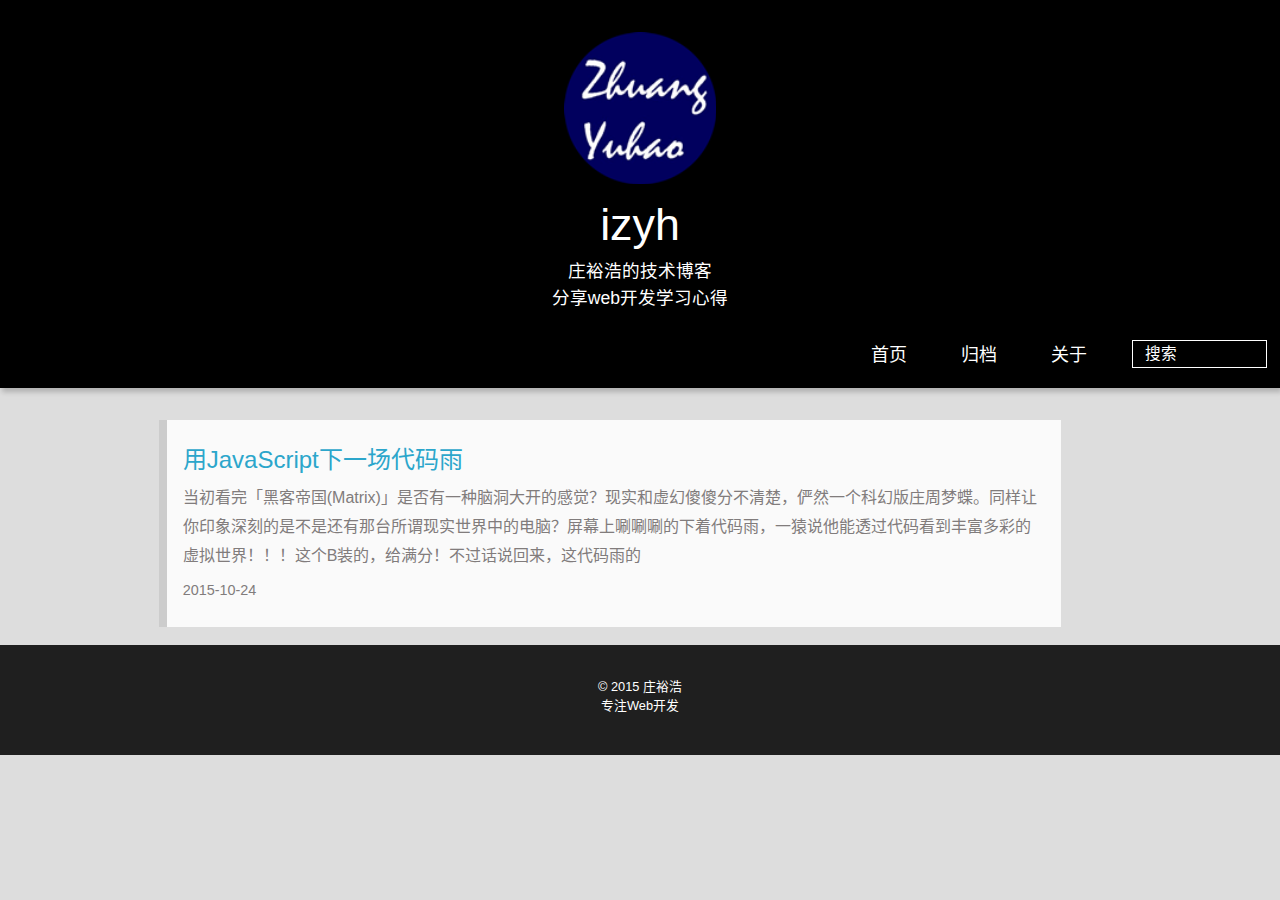
==== index.html @ d39d3297 "Site updated: 2015-11-01 01:54:46" ====
<!DOCTYPE HTML>
<html lang="zh-CN">
<head>
  <meta charset="UTF-8">
  
    <title>izyh</title>
    <meta name="viewport" content="width=device-width, initial-scale=1,user-scalable=no">
    
    <meta name="author" content="izyh">
    

    
    <meta name="description" content="庄裕浩的技术博客:分享web开发学习心得">
<meta property="og:type" content="website">
<meta property="og:title" content="izyh">
<meta property="og:url" content="http://izyh.xyz/index.html">
<meta property="og:site_name" content="izyh">
<meta property="og:description" content="庄裕浩的技术博客:分享web开发学习心得">
<meta name="twitter:card" content="summary">
<meta name="twitter:title" content="izyh">
<meta name="twitter:description" content="庄裕浩的技术博客:分享web开发学习心得">

    
    
    <link rel="icon" href="/img/favicon.ico">
    
    
    <link rel="apple-touch-icon" href="/img/jacman.jpg">
    <link rel="apple-touch-icon-precomposed" href="/img/jacman.jpg">
    
    <link rel="stylesheet" href="/css/style.css" type="text/css">
</head>

  <body>
    <header>
      
<div id="header">
		
			<div id="imglogo">
				<a href="/"><img src="/img/logo.png" alt="izyh" title="izyh"/></a>
			</div>
			
			<div id="textlogo">
				<h1 class="site-name"><a href="/" title="izyh">izyh</a></h1>
				<h2 class="blog-motto">庄裕浩的技术博客</h2>
				<h2 class="blog-motto">分享web开发学习心得</h2>
			</div>
			<div class="navbar"><a class="navbutton navmobile" href="#" title="菜单">
			</a></div>
			<nav class="animated">
				<ul>
					<ul>
					 
						<li><a href="/">首页</a></li>
					
						<li><a href="/archives">归档</a></li>
					
						<li><a href="/about">关于</a></li>
					
					<li>
 					
						<form class="search" action="/search/index.html" method="get" accept-charset="utf-8">
							<label>Search</label>
						<input type="text" id="bdcsMain" autocomplete="off" name="q" maxlength="20" placeholder="搜索" />
						</form>
					
					</li>
				</ul>
			</nav>			
</div>
<script type="text/javascript">
    height=window.innerHeight;
    width=window.innerWidth;
	var context=document.getCSSCanvasContext("2d", "matrix", width, height);
  	var drop=[];
  	var font_size=20;
  	var columns=width/font_size;
  	for(var i=0;i<columns;i++)
  		drop[i]=1;
  	
  	function drawMatrix(){
  
  	    context.fillStyle="rgba(0, 0, 0, 0.1)"; 
  	    context.fillRect(0,0,width,height);
  
  	    context.fillStyle="green";
  	    context.font=font_size+"px";
  	    for(var i=0;i<columns;i++){
  		  context.fillText(Math.floor(Math.random()*2),i*font_size,drop[i]*font_size);/*get 0 and 1*/
  
  		  if(drop[i]*font_size>(height*2/3)&&Math.random()>0.85)/*reset*/
  			drop[i]=0;
  		    drop[i]++;
  	      }
    }
  	setInterval(drawMatrix,40);
</script>
    </header>
    <div id="container">
      <!--div id="main"--><!--为了使去掉侧边栏后#main居中-->
<div id="main" class="moveMain">

  
<section class="post" itemscope itemprop="blogitem">
  
    <a href="/2015/10/24/用JavaScript下一场代码雨/" title="用JavaScript下一场代码雨" itemprop="url">
  
    <h1 itemprop="name">用JavaScript下一场代码雨</h1>
    
     
           <p itemprop="description" >当初看完「黑客帝国(Matrix)」是否有一种脑洞大开的感觉？现实和虚幻傻傻分不清楚，俨然一个科幻版庄周梦蝶。同样让你印象深刻的是不是还有那台所谓现实世界中的电脑？屏幕上唰唰唰的下着代码雨，一猿说他能透过代码看到丰富多彩的虚拟世界！！！这个B装的，给满分！不过话说回来，这代码雨的</p>
        
    
    <time datetime="2015-10-24T09:05:11.000Z" itemprop="datePublished">2015-10-24</time>
  </a>
</section>







</div>
      <!--%- partial('_partial/sidebar',{item: page,table: false}) %-->
    </div>
    <footer><div id="footer" >
	
	
	<div class="social-font" class="clearfix">
		
		
		
		
		
		
		
		
		
		
	</div>
			
		

		<!--p class="copyright">
		Powered by <a href="http://hexo.io" target="_blank" title="hexo">hexo</a> and Theme by <a href="https://github.com/wuchong/jacman" target="_blank" title="Jacman">Jacman</a> © 2015 
		
		<a href="/about" target="_blank" title="izyh">izyh</a>
		
		
		</p-->
		
		<p class="copyright">
		© 2015 
		
		<a href="/about" target="_blank" title="izyh">庄裕浩</a>
		
		<br>
		专注Web开发
		
		</p>
</div>
</footer>
    <script src="/js/jquery-2.0.3.min.js"></script>
<script src="/js/jquery.imagesloaded.min.js"></script>
<script src="/js/gallery.js"></script>
<script src="/js/jquery.qrcode-0.12.0.min.js"></script>

<script type="text/javascript">
$(document).ready(function(){ 
  $('.navbar').click(function(){
    $('header nav').toggleClass('shownav');
  });
  var myWidth = 0;
  function getSize(){
    if( typeof( window.innerWidth ) == 'number' ) {
      myWidth = window.innerWidth;
    } else if( document.documentElement && document.documentElement.clientWidth) {
      myWidth = document.documentElement.clientWidth;
    };
  };
  var m = $('#main'),
      a = $('#asidepart'),
      c = $('.closeaside'),
      o = $('.openaside');
  c.click(function(){
    a.addClass('fadeOut').css('display', 'none');
    o.css('display', 'block').addClass('fadeIn');
    m.addClass('moveMain');
  });
  o.click(function(){
    o.css('display', 'none').removeClass('beforeFadeIn');
    a.css('display', 'block').removeClass('fadeOut').addClass('fadeIn');      
    m.removeClass('moveMain');
  });
  $(window).scroll(function(){
    o.css("top",Math.max(80,260-$(this).scrollTop()));
  });
  
  $(window).resize(function(){
    getSize(); 
    if (myWidth >= 1024) {
      $('header nav').removeClass('shownav');
    }else{
      m.removeClass('moveMain');
      a.css('display', 'block').removeClass('fadeOut');
      o.css('display', 'none');
        
    }
  });
});
</script>




<script type="text/javascript">
  var duoshuoQuery = {short_name:"coocool"};
  (function() {
    var ds = document.createElement('script');
    ds.type = 'text/javascript';ds.async = true;
    ds.src = '//static.duoshuo.com/embed.js';
    ds.charset = 'UTF-8';
    (document.getElementsByTagName('head')[0] 
    || document.getElementsByTagName('body')[0]).appendChild(ds);
  })();
</script> 







<link rel="stylesheet" href="/fancybox/jquery.fancybox.css" media="screen" type="text/css">
<script src="/fancybox/jquery.fancybox.pack.js"></script>
<script type="text/javascript">
$(document).ready(function(){ 
  $('.article-content').each(function(i){
    $(this).find('img').each(function(){
      if ($(this).parent().hasClass('fancybox')) return;
      var alt = this.alt;
      if (alt) $(this).after('<span class="caption">' + alt + '</span>');
      $(this).wrap('<a href="' + this.src + '" title="' + alt + '" class="fancybox"></a>');
    });
    $(this).find('.fancybox').each(function(){
      $(this).attr('rel', 'article' + i);
    });
  });
  if($.fancybox){
    $('.fancybox').fancybox();
  }
}); 
</script>



<!-- Analytics Begin -->





<!-- Analytics End -->

<!-- Totop Begin -->

	<div id="totop">
	<a title="返回顶部"><img src="/img/scrollup.png"/></a>
	</div>
	<script src="/js/totop.js"></script>

<!-- Totop End -->

<!-- MathJax Begin -->
<!-- mathjax config similar to math.stackexchange -->


<!-- MathJax End -->

<!-- Tiny_search Begin -->

<!-- Tiny_search End -->

<!-- Baidu_search Begin -->

<script type="text/javascript">
(function(){
    document.write(unescape('%3Cdiv id="bdcs"%3E%3C/div%3E'));
    var bdcs = document.createElement('script');
	bdcs.type = 'text/javascript';
	bdcs.async = true;
	bdcs.src = 'http://znsv.baidu.com/customer_search/api/js?sid=13131138461650399244' + '&plate_url=' + encodeURIComponent(window.location.href) + '&t=' + Math.ceil(new Date()/3600000);
	var s = document.getElementsByTagName('script')[0];
	s.parentNode.insertBefore(bdcs, s);})();
</script>

<!-- Baidu_search End -->

  </body>
 </html>
---- css/style.css ----
html,body,div,span,applet,object,iframe,h1,h2,h3,h4,h5,h6,p,blockquote,pre,a,abbr,acronym,address,big,cite,code,del,dfn,em,img,ins,kbd,q,s,samp,small,strike,strong,sub,sup,tt,var,dl,dt,dd,ol,ul,li,fieldset,form,label,legend,table,caption,tbody,tfoot,thead,tr,th,td{margin:0;padding:0;border:0;outline:0;font-weight:inherit;font-style:inherit;font-family:inherit;font-size:100%;vertical-align:baseline}body{line-height:1;color:#000;background:#fff}ol,ul{list-style:none}table{border-collapse:separate;border-spacing:0;vertical-align:middle}caption,th,td{text-align:left;font-weight:normal;vertical-align:middle}a img{border:none}/* custom Font*/
@font-face{font-family:"covered_by_your_graceregular";font-weight:normal;font-style:normal;src:url("../font/coveredbyyourgrace-webfont.eot");src:url("../font/coveredbyyourgrace-webfont.eot?#iefix") format('embedded-opentype'),url("../font/coveredbyyourgrace-webfont.svg#covered_by_your_graceregular") format('svg'),url("../font/coveredbyyourgrace-webfont.woff") format('woff'),url("../font/coveredbyyourgrace-webfont.ttf") format('truetype')}/* icon Font */
@font-face{font-family:"FontAwesome";font-style:normal;font-weight:normal;src:url("../font/fontawesome-webfont.eot?v=#4.0.3");src:url("../font/fontawesome-webfont.eot?#iefix&v=#4.0.3") format("embedded-opentype"),url("../font/fontawesome-webfont.woff?v=#4.0.3") format("woff"),url("../font/fontawesome-webfont.ttf?v=#4.0.3") format("truetype"),url("../font/fontawesome-webfont.svg#fontawesomeregular?v=#4.0.3") format("svg")}@font-face{font-family:"fontdiao";font-weight:normal;font-style:normal;src:url("../font/fontdiao.eot");src:url("../font/fontdiao.eot?#iefix") format('embedded-opentype'),url("../font/fontdiao.svg#fontdiao") format('svg'),url("../font/fontdiao.woff") format('woff'),url("../font/fontdiao.ttf") format('truetype')}/* Public style */
*{-webkit-margin-before:0;-webkit-margin-after:0}body{background:#ddd;font-family:"Helvetica Neue","Helvetica","Microsoft YaHei","WenQuanYi Micro Hei",Arial,sans-serif;font-size:100%;color:#817c7c;line-height:1.5}iframe{margin-top:10px}small{font-size:80%}sub,sup{font-size:75%;line-height:0;position:relative;vertical-align:baseline}sup{top:-.5em;padding-left:.3em}sub{bottom:-.25em}a{text-decoration:none;color:#817c7c;}a:hover,a:focus{outline:0;text-decoration:none;-webkit-transition:color 0.25s, background 0.5s;-moz-transition:color 0.25s, background 0.5s;-o-transition:color 0.25s, background 0.5s;-ms-transition:color 0.25s, background 0.5s;transition:color 0.25s, background 0.5s}a:hover:before{-webkit-transition:color 0.25s, background 0.5s;-moz-transition:color 0.25s, background 0.5s;-o-transition:color 0.25s, background 0.5s;-ms-transition:color 0.25s, background 0.5s;transition:color 0.25s, background 0.5s}input:focus{outline:none}input,button{margin:0;padding:0;}input::-moz-focus-inner,button::-moz-focus-inner{border:0;padding:0}h1{font-size:1.5em}.fa{display:inline-block;font-family:FontAwesome;font-style:normal;font-weight:normal;line-height:1;-webkit-font-smoothing:antialiased;-moz-osx-font-smoothing:grayscale}.clearfix{zoom:1}.clearfix:before,.clearfix:after{content:"";display:table}.clearfix:after{clear:both}::-webkit-input-placeholder{color:#fff;padding:2px 0 0 4px}::-moz-placeholder{color:#fff;padding:2px 0 0 4px}:-ms-input-placeholder{color:#fff;padding:2px 0 0 4px}::-webkit-input-placeholder::before{font-family:"FontAwesome";-webkit-font-smoothing:antialiased;-moz-osx-font-smoothing:grayscale;content:"\f002";padding-right:4px}::-moz-placeholder:before{font-family:"FontAwesome";-webkit-font-smoothing:antialiased;-moz-osx-font-smoothing:grayscale;content:"\f002";padding-right:4px}:-ms-input-placeholder::before{font-family:"FontAwesome";-webkit-font-smoothing:antialiased;-moz-osx-font-smoothing:grayscale;content:"\f002";padding-right:4px}input[type="search"]::-webkit-search-cancel-button,input[type="search"]::-webkit-search-decoration{-webkit-appearance:none}::-webkit-search-cancel-button:after{font-family:"FontAwesome";-webkit-font-smoothing:antialiased;-moz-osx-font-smoothing:grayscale;content:'\f00d';color:#fff;padding-right:4px}/* css3 animate */
.animated{-webkit-animation-fill-mode:both;-moz-animation-fill-mode:both;-o-animation-fill-mode:both;-ms-animation-fill-mode:both;animation-fill-mode:both;-webkit-animation-duration:1s;-moz-animation-duration:1s;-o-animation-duration:1s;-ms-animation-duration:1s;animation-duration:1s}@-webkit-keyframes fadeIn{0%{opacity:0;-ms-filter:"progid:DXImageTransform.Microsoft.Alpha(Opacity=0)";filter:alpha(opacity=0)}100%{opacity:1;-ms-filter:none;filter:none}}.fadeIn{-webkit-animation-name:fadeIn;-moz-animation-name:fadeIn;-o-animation-name:fadeIn;-ms-animation-name:fadeIn;animation-name:fadeIn}.fadeOut{-webkit-animation-name:fadeOut;-moz-animation-name:fadeOut;-o-animation-name:fadeOut;-ms-animation-name:fadeOut;animation-name:fadeOut}@-moz-keyframes fadeInDown{0%{opacity:0;-ms-filter:"progid:DXImageTransform.Microsoft.Alpha(Opacity=0)";filter:alpha(opacity=0);-webkit-transform:translateY(-20px);-moz-transform:translateY(-20px);-o-transform:translateY(-20px);-ms-transform:translateY(-20px);transform:translateY(-20px)}100%{opacity:1;-ms-filter:none;filter:none;-webkit-transform:translateY(0);-moz-transform:translateY(0);-o-transform:translateY(0);-ms-transform:translateY(0);transform:translateY(0)}}@-webkit-keyframes fadeInDown{0%{opacity:0;-ms-filter:"progid:DXImageTransform.Microsoft.Alpha(Opacity=0)";filter:alpha(opacity=0);-webkit-transform:translateY(-20px);-moz-transform:translateY(-20px);-o-transform:translateY(-20px);-ms-transform:translateY(-20px);transform:translateY(-20px)}100%{opacity:1;-ms-filter:none;filter:none;-webkit-transform:translateY(0);-moz-transform:translateY(0);-o-transform:translateY(0);-ms-transform:translateY(0);transform:translateY(0)}}@-o-keyframes fadeInDown{0%{opacity:0;-ms-filter:"progid:DXImageTransform.Microsoft.Alpha(Opacity=0)";filter:alpha(opacity=0);-webkit-transform:translateY(-20px);-moz-transform:translateY(-20px);-o-transform:translateY(-20px);-ms-transform:translateY(-20px);transform:translateY(-20px)}100%{opacity:1;-ms-filter:none;filter:none;-webkit-transform:translateY(0);-moz-transform:translateY(0);-o-transform:translateY(0);-ms-transform:translateY(0);transform:translateY(0)}}@keyframes fadeInDown{0%{opacity:0;-ms-filter:"progid:DXImageTransform.Microsoft.Alpha(Opacity=0)";filter:alpha(opacity=0);-webkit-transform:translateY(-20px);-moz-transform:translateY(-20px);-o-transform:translateY(-20px);-ms-transform:translateY(-20px);transform:translateY(-20px)}100%{opacity:1;-ms-filter:none;filter:none;-webkit-transform:translateY(0);-moz-transform:translateY(0);-o-transform:translateY(0);-ms-transform:translateY(0);transform:translateY(0)}}body >header{width:100%;-webkit-box-shadow:2px 4px 5px rgba(3,3,3,0.2);box-shadow:2px 4px 5px rgba(3,3,3,0.2);background:url("../") center #000;color:#fff;padding:0;}@media only screen and (min-width:1024px){body >header{padding:0}}body >header >div{width:95%;margin:0 auto;position:relative;overflow:hidden;}@media only screen and (min-width:1024px){body >header >div{width:93%}}body >header a{display:block;color:#fff}#header{margin:0;width:98%;padding:1.5em .5em .8em .5em;background-image:-webkit-canvas(matrix)}@media only screen and (min-width:1024px){#header{padding:2em .8em 1em .8em}}#imglogo{text-align:center;}#imglogo img{width:8em;}@media only screen and (min-width:768px){#imglogo img{width:9em}}@media only screen and (min-width:1024px){#imglogo img{width:9.5em}}#textlogo{text-align:center;}#textlogo h1.site-name{font-size:200%;line-height:1.5;-webkit-font-smoothing:antialiased;-moz-osx-font-smoothing:grayscale;}@media only screen and (min-width:768px){#textlogo h1.site-name{font-size:240%}}@media only screen and (min-width:1024px){#textlogo h1.site-name{font-size:280%}}#textlogo h2.blog-motto{font-size:.7em;font-weight:normal;}@media only screen and (min-width:768px){#textlogo h2.blog-motto{font-size:100%}}@media only screen and (min-width:1024px){#textlogo h2.blog-motto{font-size:110%}}.navbar{position:absolute;width:2em;right:0;top:1em;padding:.5em;}@media only screen and (min-width:1024px){.navbar{display:none}}.navbutton::before{font-family:"FontAwesome";-webkit-font-smoothing:antialiased;-moz-osx-font-smoothing:grayscale;content:"\f0c9"}.navmobile::before{padding-left:1em}header nav{float:left;width:100%;font-size:112.5%;padding-top:.5em;max-height:.01em;-webkit-transition:max-height 1s ease-out;-moz-transition:max-height 1s ease-out;-o-transition:max-height 1s ease-out;-ms-transition:max-height 1s ease-out;transition:max-height 1s ease-out;}@media only screen and (min-width:568px){header nav{width:50%}}@media only screen and (min-width:1024px){header nav{float:right;width:auto;margin-top:1em;max-height:none}}@media only screen and (min-width:1024px){header nav ul{float:right}}@media only screen and (min-width:1024px){header nav ul li{float:left}}header nav ul li a{padding:.2em 0 .2em 1em;}@media only screen and (min-width:1024px){header nav ul li a{padding:.2em 1.5em}}header nav ul li a:hover{background:#222;color:#008000}.shownav{max-height:40em}.search{padding:.1em 0 0 1em;}.search input{-webkit-appearance:textfield;font-size:.87em;line-height:1.7;border:1px solid #fff;color:#fff;background:transparent;width:80%;padding-left:.5em;}@media only screen and (min-width:1024px){.search input{width:8em;-webkit-transition:0.5s width;-moz-transition:0.5s width;-o-transition:0.5s width;-ms-transition:0.5s width;transition:0.5s width}.search input:focus{width:15em}}.search label{display:none}/* index layout */
#container{width:95%;margin:0 auto;overflow:hidden;}@media only screen and (min-width:768px){#container{width:96%}}@media only screen and (min-width:1024px){#container{width:94%}}@media only screen and (min-width:1560px){#container{width:82%}}#main{margin:1em 0 0;line-height:1.8;}@media only screen and (min-width:1024px){#main{margin:2em 0 0;width:75%;float:left;-webkit-transition:margin 0.5s ease-out;-moz-transition:margin 0.5s ease-out;-o-transition:margin 0.5s ease-out;-ms-transition:margin 0.5s ease-out;transition:margin 0.5s ease-out}}#main section.post{background:#fafafa;margin-bottom:.125em;}#main section.post a{display:block;border-left:.5em solid #ccc;-webkit-transition:border-left 0.45s;-moz-transition:border-left 0.45s;-o-transition:border-left 0.45s;-ms-transition:border-left 0.45s;transition:border-left 0.45s;padding:.5em;}@media only screen and (min-width:768px){#main section.post a{padding:1em}}#main section.post a:hover{border-left:.5em solid #4169e1}#main section.post a h1{color:#2ca6cb;line-height:2}#main section.post a p{color:#817c7c}#main section.post a time{color:#817c7c;display:block;margin:.5em 0;font-size:.9em}#main article.post-expand{background:#fafafa;margin-bottom:3.5em;}#main article.post-expand .img-logo{max-width:180px;max-height:96px;display:block !important;margin-right:.7em;margin-left:.7em;padding:0;float:right;clear:right}#main article.post-expand .img-topic{max-width:300px;max-height:1800px;display:block !important;margin-left:.7em;margin-right:.7em;padding:0;float:right;clear:right}#main article.post-expand .article-more-link a{display:inline-block;line-height:1em;padding:6px 15px;-webkit-border-radius:15px;border-radius:15px;background:#ddd;color:#817c7c;text-decoration:none;}#main article.post-expand .article-more-link a:hover{background:#4169e1;color:#fff;text-decoration:none}#archive-page section.post a{font-size:.9em;padding:.5em !important;}@media only screen and (min-width:768px){#archive-page section.post a time{padding-left:1em}}.moveMain{margin-left:10% !important}.unexpand .prev{border-left:.5em solid #ccc;}.unexpand .prev:hover{border-left:.5em solid #4169e1}#page-nav{background:#fafafa;text-align:center;overflow:hidden;}#page-nav a{display:inline-block;padding:.5em 1em}#page-nav a{color:#2ca6cb;}#page-nav a:hover{background:#ccc;color:#4169e1}#page-nav .prev{float:left;-webkit-transition:border-left 0.5s;-moz-transition:border-left 0.5s;-o-transition:border-left 0.5s;-ms-transition:border-left 0.5s;transition:border-left 0.5s;}#page-nav .prev span:before{font-family:"FontAwesome";-webkit-font-smoothing:antialiased;-moz-osx-font-smoothing:grayscale;content:"\f053";padding-right:.5em}#page-nav .next{float:right;}#page-nav .next span:before{font-family:"FontAwesome";-webkit-font-smoothing:antialiased;-moz-osx-font-smoothing:grayscale;content:"\f054";padding-left:.5em}#page-nav .page-number{display:none;padding:.5em 1em;}@media only screen and (min-width:768px){#page-nav .page-number{display:inline-block}}#page-nav .current{color:#b8b8b8;font-weight:bold}#page-nav .space{color:#2ca6cb}/* page layout */
@media only screen and (min-width:1024px){.page{margin-left:10% !important}}/* archive layout */
.category-icon:before,.tag-icon:before,.archive-icon:before{font-family:"FontAwesome";-webkit-font-smoothing:antialiased;-moz-osx-font-smoothing:grayscale;color:#ccc;font-size:100%;padding-right:.3em}.category-icon:before{content:"\f07b"}.tag-icon:before{content:"\f02c"}.archive-icon:before{content:"\f187"}.archive-title{margin:1em 0;padding:2em;background:#fafafa;border-left:.5em solid #ccc;}@media only screen and (min-width:1024px){.archive-title{margin:2em 0;width:18.5%;padding-left:.5%;float:left}}.archive-title h2{width:90%;color:#2ca6cb;font-size:120%}.archive-title a{color:#2ca6cb;-webkit-transition:color 0.5s;-moz-transition:color 0.5s;-o-transition:color 0.5s;-ms-transition:color 0.5s;transition:color 0.5s;}.archive-title a:hover{color:#4169e1;-webkit-transition:color 0.5s;-moz-transition:color 0.5s;-o-transition:color 0.5s;-ms-transition:color 0.5s;transition:color 0.5s}.current{color:#ea6753 !important}@media only screen and (min-width:768px){.archive-part{min-height:200px}}@media only screen and (min-width:1024px){.archive-part{float:right;margin-left:2% !important}}.archive-part section.post{width:100%;}.archive-part section.post time{font-size:1.1em !important;float:left;}@media only screen and (max-width:568px){.archive-part section.post time{width:100%}}@media only screen and (min-width:568px){.archive-part section.post time{width:20%}}@media only screen and (min-width:768px){.archive-nav{width:100%;float:left;margin-top:1em}}/* tags&categories layout */
.all-list-box{min-height:400px}.post,.page,.link,.photo{background:#fafafa;}.post a,.page a,.link a,.photo a{color:#2ca6cb;}.post a:hover,.page a:hover,.link a:hover,.photo a:hover{color:#ea6753}@media only screen and (min-width:768px){article header.article-info{border-bottom:1px solid #dbdbdb}}article header.article-info >h1{padding:.2em 3%;font-size:170%;line-height:1.5;word-wrap:break-word;word-break:normal;-webkit-font-smoothing:antialiased;-moz-osx-font-smoothing:grayscale;border-left:5px solid #4169e1}@media only screen and (min-width:1024px){article header.article-info >h1{font-size:200%;padding-top:.3em}}article header.article-info >p.article-author{padding:.3em 4% .3em 0;text-align:right;border-bottom:1px solid #dbdbdb;}@media only screen and (min-width:768px){article header.article-info >p.article-author{float:right;border-bottom:none}}article header.article-info >p.article-time{padding-top:.5em;font-size:.8em;text-align:center;margin-bottom:-2.7em;}@media only screen and (min-width:768px){article header.article-info >p.article-time{float:right;margin-right:1em;padding-top:.1em;font-size:.9em}}article header.article-info >p.article-time:before{font-family:"FontAwesome";font-size:130%;content:"\f017";-webkit-font-smoothing:antialiased;-moz-osx-font-smoothing:grayscale}article .article-content{padding:1.5em 4%;color:#413f3f;font-size:100%;}article .article-content:before,article .article-content:after{content:"";display:block;clear:both}article .article-content .kb{padding:.1em .6em;border:1px solid #ccc;background-color:code-color;color:#8f8f8f;-webkit-box-shadow:0 1px 0 rgba(0,0,0,0.2),0 0 0 2px #fff inset;box-shadow:0 1px 0 rgba(0,0,0,0.2),0 0 0 2px #fff inset;-webkit-border-radius:3px;border-radius:3px;display:inline-block;margin:0 .1em;text-shadow:0 1px 0 #fff;line-height:1.5;white-space:nowrap}article .article-content h1,article .article-content h2{font-size:180%;line-height:1.2em;padding-bottom:.3em;margin-top:1.5em;border-bottom:2px solid #dbdbdb}article .article-content h3{font-size:140%;line-height:1em;margin-top:1.3em}article .article-content h4,article .article-content h5,article .article-content h6{font-size:140%}article .article-content h1,article .article-content h2,article .article-content h3,article .article-content h4,article .article-content h5,article .article-content h6{color:#333;-webkit-font-smoothing:antialiased;-moz-osx-font-smoothing:grayscale;}article .article-content h1 >code,article .article-content h2 >code,article .article-content h3 >code,article .article-content h4 >code,article .article-content h5 >code,article .article-content h6 >code{color:#a3a3a3}article .article-content hr{border:1px solid #dbdbdb}article .article-content strong{font-weight:bold}article .article-content em{font-style:italic}article .article-content acronym,article .article-content abbr{border-bottom:1px dotted}article .article-content blockquote{border-left:.2em solid #4169e1;margin:.65em 0 .65em 1%;padding-left:1%;line-height:1.5;font-size:100%;color:#808080;}article .article-content blockquote footer{background:#fafafa;padding:0;margin:0;font-size:80%;line-height:1em}article .article-content blockquote cite{font-style:italic;padding-left:.5em}article .article-content ul,article .article-content ol{padding-left:1.5em;font-size:100%;padding-top:.7em;}@media only screen and (min-width:768px){article .article-content ul,article .article-content ol{padding-left:1.5em}}article .article-content ul li{list-style:disc;text-align:match-parent}article .article-content ol li{list-style-type:decimal}article .article-content dl dt{font-weight:blod}article .article-content ul li>code,article .article-content ol li>code,article .article-content p code,article .article-content strong code,article .article-content em code,article .article-content table th>code,article .article-content table td>code{font-family:Monaco,Menlo,Consolas,Courier New,monospace;background:#eee;color:#d14;border:1px solid #d6d6d6;padding:0 5px;margin:0 2px;font-size:90%;white-space:nowrap;text-shadow:0 1px #fff;-webkit-border-radius:.25em;-webkit-border-radius:.25em;border-radius:.25em}article .article-content p{line-height:1.5;margin-top:.7em;}@media only screen and (min-width:1024px){article .article-content p{margin-top:1em}}article .article-content img,article .article-content video,article .article-content figure img{max-width:100%;height:auto;vertical-align:middle;padding-top:.5em;}@media only screen and (min-width:1024px){article .article-content img,article .article-content video,article .article-content figure img{padding-top:.7em}}article .article-content .img-topic,article .article-content .img-logo{display:none}article .article-content .img-center{display:block;margin:auto}article .article-content .img-shadow{-webkit-box-shadow:0 0 2px 3px #ddd;box-shadow:0 0 2px 3px #ddd}article .article-content figcaption,article .article-content .caption{display:block;margin-top:.3em;color:#808080;position:relative;font-size:.9em;padding-left:1.3em;}article .article-content figcaption:before,article .article-content .caption:before{content:'\f040';position:absolute;font:.9em "FontAwesome";position:absolute;left:0;top:.3em}article .article-content .video-container{position:relative;padding-top:56%;height:0;overflow:hidden;}article .article-content .video-container iframe,article .article-content .video-container object,article .article-content .video-container embed{position:absolute;top:0;left:0;width:100%;height:100%;margin-top:0}article .article-content table{max-width:100%;border-collapse:collapse;border-spacing:0;margin-top:1em;}article .article-content table th{font-weight:bold;border-bottom:2px solid #dbdbdb;padding:.5em;line-height:1.3em}article .article-content table td{border-bottom:1px solid #dbdbdb;padding:.5em;line-height:1.3em}article .article-content .pullquote{text-align:left;width:45%;margin:0;border:none}article .article-content .left{margin-left:.5em;margin-right:1em;float:left}article .article-content .right{margin-right:.5em;margin-left:1em;float:right}article .article-footer{-webkit-border-radius:4em;border-radius:4em}footer.article-footer{background:#fafafa;padding:0 4%;margin:0;border-top:1px solid #dbdbdb}.article-share{float:right;width:100%;}@media only screen and (min-width:568px){.article-share{width:60%}}@media only screen and (min-width:768px){.article-share{width:16.5em}}.article-share .share-jiathis{padding:.5em 0;margin-top:.3em}.share span{float:right;height:3em;width:1em;margin-right:.5em;position:relative;color:#d6d6d6;}.share span:before{font-family:"FontAwesome";content:"\f064";font-size:1em;-webkit-font-smoothing:antialiased;-moz-osx-font-smoothing:grayscale;width:1.5em;height:1.5em;position:absolute;top:50%;left:50%;margin-top:-.75em;margin-left:-.75em}.share a{float:right;width:3em;height:3em;display:block;position:relative;}.share a:before{font-size:1.2em;font-family:"FontAwesome";text-align:center;color:#817c7c;-webkit-font-smoothing:antialiased;-moz-osx-font-smoothing:grayscale;width:1.5em;height:1.5em;position:absolute;top:50%;left:50%;margin-top:-.75em;margin-left:-.75em}.share a:hover:before{color:#fff}.article-share-twitter:before{content:"\f099"}.article-share-twitter:hover{background:#00aced;text-shadow:0 1px #008abe}.article-share-facebook:before{content:"\f09a"}.article-share-facebook:hover{background:#3b5998;text-shadow:0 1px #2f477a}.article-share-weibo:before{content:"\f18a"}.article-share-weibo:hover{background:#c64d3e;text-shadow:0 1px #a13c2f}.article-share-qrcode:before{font-family:"fontdiao" !important;content:"\f132"}.article-share-qrcode:hover{background:#49ae0f;text-shadow:0 1px #3a8b0c}.article-share-renren:before{content:"\f18b"}.article-share-renren:hover{background:#369;text-shadow:0 1px #29527a}.article-back-to-top:before{content:"\f062"}.article-back-to-top:hover{background:#762c54;text-shadow:0 1px #5e2343}.hoverqrcode{background:#fff;border:3px solid #2ca6cb;-webkit-border-radius:10px;border-radius:10px;display:inline-block;position:absolute}.overlay{display:none !important}.comments-count{color:#d6d6d6;margin-top:.3em;padding:.5em 0;float:right;}.comments-count span:before{font-family:"FontAwesome";-webkit-font-smoothing:antialiased;-moz-osx-font-smoothing:grayscale;content:"\f075"}@media only screen and (max-width:568px){.comments-count{float:left}}.comments-count-link{padding:.5em;margin:0 .3em;}.comments-count-link:hover{color:#fff !important;background:#2ca6cb}.article-tags,.article-categories{padding:.5em 0;float:left;}@media only screen and (max-width:568px){.article-tags,.article-categories{margin-right:1em !important}}.article-tags{color:#d6d6d6;}@media only screen and (max-width:568px){.article-tags{margin-left:0}}.article-tags span{position:relative;float:left;width:1em;height:2em;margin-right:.5em;}.article-tags span:before{font-family:"FontAwesome";-webkit-font-smoothing:antialiased;-moz-osx-font-smoothing:grayscale;width:1.2em;height:1.2em;position:absolute;top:50%;left:50%;margin-top:-.6em;margin-left:-.6em;content:"\f02c"}.article-tags a{float:left;padding:0 .3em;margin:.3em;background:#e6e6e6;}.article-tags a:hover{color:#fff;background:#2ca6cb}.article-categories{color:#d6d6d6;margin-top:.3em;margin-right:3em;}.article-categories span:before{font-family:"FontAwesome";-webkit-font-smoothing:antialiased;-moz-osx-font-smoothing:grayscale;content:"\f07b"}.article-category-link{padding:.5em;margin:0 .3em;}.article-category-link:hover{color:#fff !important;background:#2ca6cb}.article-nav{padding:0 10%;}@media only screen and (min-width:768px){.article-nav{padding:0 4%}}.article-nav strong{font-size:1em;font-weight:bold}.article-nav a{display:block;overflow:hidden}.article-nav .prev a:hover,.article-nav .next a:hover{background:#2ca6cb;color:#fff}.article-nav .prev{width:100%;float:left;}.article-nav .prev strong{padding-left:1.8em}.article-nav .prev span:before{font-family:"FontAwesome";-webkit-font-smoothing:antialiased;-moz-osx-font-smoothing:grayscale;content:"\f053";padding-right:.5em}@media only screen and (min-width:768px){.article-nav .prev{width:45%;float:left}}.article-nav .next{width:100%;float:left;text-align:left;}.article-nav .next strong{padding-left:1.5em}.article-nav .next span:before{font-family:"FontAwesome";-webkit-font-smoothing:antialiased;-moz-osx-font-smoothing:grayscale;content:"\f054";padding-right:.5em}@media only screen and (min-width:768px){.article-nav .next{width:45%;float:right;text-align:right}.article-nav .next strong{padding-right:1.8em}.article-nav .next span:before{content:none}.article-nav .next span:after{font-family:"FontAwesome";-webkit-font-smoothing:antialiased;-moz-osx-font-smoothing:grayscale;content:"\f054";padding-left:.5em}}section.comment{padding:0 4%;margin:1em 0}.toc-article{background:#eee;margin:1.6em 0 0 2em;padding:1em;-webkit-border-radius:4px;-webkit-border-radius:4px;border-radius:4px;border:1px solid #ddd;}.toc-article strong{padding:.3em 0}.toc-article ul li{list-style:disc;text-align:match-parent;margin:.5em 0}.toc-article ol li{list-style-type:decimal;margin:.5em 0}#toc{line-height:1.3em;font-size:.8em;float:right;}#toc .toc{padding:0;}#toc .toc li{list-style-type:none}#toc .toc-child{padding-left:1.5em;padding-top:0}#toc.toc-aside{display:none;width:13%;position:fixed;right:2%;top:320px;overflow:hidden;line-height:1.5em;font-size:1em;color:#333;opacity:.6;-ms-filter:"progid:DXImageTransform.Microsoft.Alpha(Opacity=60)";filter:alpha(opacity=60);-webkit-transition:opacity 1s ease-out;-moz-transition:opacity 1s ease-out;-o-transition:opacity 1s ease-out;-ms-transition:opacity 1s ease-out;transition:opacity 1s ease-out;}#toc.toc-aside strong{padding:.3em 0;color:#817c7c}#toc.toc-aside:hover{-webkit-transition:opacity 0.3s ease-out;-moz-transition:opacity 0.3s ease-out;-o-transition:opacity 0.3s ease-out;-ms-transition:opacity 0.3s ease-out;transition:opacity 0.3s ease-out;opacity:1;-ms-filter:none;filter:none}#toc.toc-aside a{-webkit-transition:color 1s ease-out;-moz-transition:color 1s ease-out;-o-transition:color 1s ease-out;-ms-transition:color 1s ease-out;transition:color 1s ease-out;}#toc.toc-aside a:hover{color:#4169e1;-webkit-transition:color 0.3s ease-out;-moz-transition:color 0.3s ease-out;-o-transition:color 0.3s ease-out;-ms-transition:color 0.3s ease-out;transition:color 0.3s ease-out}.active{color:#4169e1 !important}.openaside{display:none;position:fixed;right:7.5%;top:260px;}.openaside a{display:block;color:#fff;border:1px solid #fff;-webkit-border-radius:5px;border-radius:5px;background:#4169e1;padding:.2em .55em;}.openaside a::before{font-family:"FontAwesome";-webkit-font-smoothing:antialiased;-moz-osx-font-smoothing:grayscale;content:"\f0c9"}.closeaside{display:none;}.closeaside a{color:#4169e1;}.closeaside a:hover{color:#2ca6cb}.closeaside a::before{font-family:"FontAwesome";-webkit-font-smoothing:antialiased;-moz-osx-font-smoothing:grayscale;content:"\f0c9"}@media only screen and (min-width:1024px){.closeaside{display:block;position:absolute;right:25px;top:22px}}#asidepart{background:#fafafa;margin:1em 0 0;padding:.5em 2% 1em;}@media only screen and (min-width:1024px){#asidepart{position:relative;float:left;width:18%;margin:2em 0 0 3%}}.asidetitle{font-size:1.1em;color:#2ca6cb;padding:0 0 .3125em 0;border-bottom:.1875em solid #ccc;}.asidetitle a{color:#2ca6cb;}.asidetitle a:hover{color:#4169e1;-webkit-transition:color 0.5s;-moz-transition:color 0.5s;-o-transition:color 0.5s;-ms-transition:color 0.5s;transition:color 0.5s}@media only screen and (min-width:768px){.categorieslist{width:45%;float:left;margin:0 5% 0 0}}@media only screen and (min-width:1024px){.categorieslist{width:100%;float:none;margin:1em 0 0}}.categorieslist li{border-bottom:1px solid #ccc;}.categorieslist li a{display:block;padding:.5em 5%;}.categorieslist li a:hover{color:#4169e1}.tagslist{margin:1em 0 0;}@media only screen and (min-width:768px){.tagslist{width:45%;float:left;margin:0 5% 0 0}}@media only screen and (min-width:1024px){.tagslist{width:100%;float:none;margin:1em 0 0}}.tagslist ul{padding:.5em 0}.tagslist ul li{float:left;}.tagslist ul li a{display:block;margin:.3125em;padding:.125em .3125em;background:#dbdbdb;}.tagslist ul li a:hover{color:#4169e1;background:#e6e6e6}.rsspart{background:#4169e1;width:100%;}@media only screen and (min-width:768px){.rsspart{float:left;width:45%;margin:0 5% 0 0}}@media only screen and (min-width:1024px){.rsspart{width:100%;float:none;margin:1em 0 0}}.rsspart a{color:#fff;display:block;padding:.625em 0;text-align:center;}.rsspart a:hover{color:#4169e1;background:#fafafa}.rsspart a::before{font-family:"FontAwesome";-webkit-font-smoothing:antialiased;-moz-osx-font-smoothing:grayscale;padding-right:.5em;content:"\f09e"}.archiveslist{padding-right:1em;}@media only screen and (min-width:1024px){.archiveslist{width:100%;float:none;margin:1em 0 0}}.archiveslist li{font-size:.8em;line-height:2em;}.archiveslist li a{padding:.5em;}.archiveslist li a:hover{color:#4169e1;-webkit-transition:color 0.25s;-moz-transition:color 0.25s;-o-transition:color 0.25s;-ms-transition:color 0.25s;transition:color 0.25s}.archiveslist .archive-list-count:before{content:"("}.archiveslist .archive-list-count:after{content:")"}.archive-list{padding:.5em 0}.archive-float ul{padding:0}.archive-float li{float:left;margin:.3em;}@media only screen and (min-width:1024px){.archive-float li{float:none}}@media only screen and (min-width:768px){.tagcloudlist{width:45%;float:left;margin:0 5% 0 0}}@media only screen and (min-width:1024px){.tagcloudlist{width:100%;float:none;margin:1em 0 0}}.tagcloudlist .tagcloudlist a{padding:.2em;display:block;float:left;}.tagcloudlist .tagcloudlist a:hover{color:#4169e1;-webkit-transition:color 0.25s;-moz-transition:color 0.25s;-o-transition:color 0.25s;-ms-transition:color 0.25s;transition:color 0.25s}.linkslist{margin-top:.5em;}@media only screen and (min-width:768px){.linkslist{width:45%;float:left;margin:0 5% 0 0}}@media only screen and (min-width:1024px){.linkslist{width:100%;float:none;margin:1em 0 0}}.linkslist ul{padding:.5em 0;}.linkslist ul a{font-size:1em;line-height:1.5;display:block;padding:0 3%;}.linkslist ul a:hover{color:#4169e1;-webkit-transition:color 0.25s;-moz-transition:color 0.25s;-o-transition:color 0.25s;-ms-transition:color 0.25s;transition:color 0.25s}.weiboshow{margin-top:.5em;}@media only screen and (min-width:768px){.weiboshow{width:45%;float:left;margin:0 5% 0 0}}@media only screen and (min-width:1024px){.weiboshow{width:100%;float:none;margin:1em 0 0}}.weiboshow iframe{padding:.5em 0}.doubanshow{margin-top:.5em;}@media only screen and (min-width:768px){.doubanshow{width:45%;float:left;margin:0 5% 0 0}}@media only screen and (min-width:1024px){.doubanshow{width:100%;float:none;margin:1em 0 0}}.doubanshow div{padding:.5em 0}.github-card{margin-top:1.5em;}@media only screen and (min-width:768px){.github-card{width:45%;float:left;margin:0 5% 0 0}}@media only screen and (min-width:1024px){.github-card{width:100%;float:none;margin:1em 0 0}}.github-card div{padding:.5em 0}footer{margin-top:1em;background:#1f1f1f;padding:0 2% .5em}#footer{width:95%;margin:0 auto;overflow:hidden;position:relative;}#footer .line{width:100%;height:14em;margin:0 auto;}@media only screen and (min-width:768px){#footer .line{width:10em;float:left;position:relative}}#footer .line span{display:block;width:.5em;height:6.25em;border-right:.125em solid #fff;margin:0 auto;}@media only screen and (min-width:768px){#footer .line span{position:absolute;left:3em;margin:0 0 1.5em}}.author{width:6.875em;height:6.875em;margin:0 auto;background:no-repeat url("../") left top;-webkit-background-size:6.875em 6.875em;-moz-background-size:6.875em 6.875em;background-size:6.875em 6.875em;-webkit-border-radius:3.4375em;border-radius:3.4375em;-webkit-transition:-webkit-transform 2s ease-out;-moz-transition:-moz-transform 2s ease-out;-o-transition:-o-transform 2s ease-out;-ms-transition:-ms-transform 2s ease-out;transition:transform 2s ease-out;}.author:hover{-webkit-transform:rotateZ(360deg);-moz-transform:rotateZ(360deg);-o-transform:rotateZ(360deg);-ms-transform:rotateZ(360deg);transform:rotateZ(360deg)}@media only screen and (min-width:768px){.author{position:absolute;top:6em;margin:0 0 1.5em}}.info{font-family:"covered_by_your_graceregular";-webkit-font-smoothing:antialiased;-moz-osx-font-smoothing:grayscale;font-size:150%;line-height:1.3em;width:90%;margin:0 auto;color:#fff;}@media only screen and (min-width:768px){.info{margin:4.5em 0 2em 0;float:left;width:75%}}.social-font{width:100%;margin:0 auto;float:left;padding-left:3%;}@media only screen and (min-width:568px){.social-font{padding-left:20%}}@media only screen and (min-width:768px){.social-font{width:15em;position:absolute;right:-2em;top:3em}}.social-font a{float:left;display:block;width:14%;color:#fff;font-size:185%;padding:.5em;}@media only screen and (min-width:1024px){.social-font a{padding:.3em}}.social-font a:hover:before{color:#2ca6cb}.icon-weibo:before,.icon-github:before,.icon-twitter:before,.icon-facebook:before,.icon-stack-overflow:before,.icon-email:before,.icon-google_plus:before,.icon-linkedin:before{font-family:"FontAwesome";-webkit-font-smoothing:antialiased;-moz-osx-font-smoothing:grayscale}.icon-weibo:before{content:"\f18a"}.icon-github:before{content:"\f09b"}.icon-twitter:before{content:"\f099"}.icon-facebook:before{content:"\f09a"}.icon-stack-overflow:before{content:"\f16c"}.icon-email:before{content:"\f003"}.icon-google_plus:before{content:"\f0d5"}.icon-linkedin:before{content:"\f08c"}.icon-douban:before{font-family:"fontdiao";-webkit-font-smoothing:antialiased;-moz-osx-font-smoothing:grayscale;content:"\f111"}.icon-zhihu:before{font-family:"fontdiao";-webkit-font-smoothing:antialiased;-moz-osx-font-smoothing:grayscale;content:"\f142"}.copyright{padding:1.8em 0 1.8em 0;font-family:"Helvetica Neue","Helvetica","Microsoft YaHei","WenQuanYi Micro Hei",Arial,sans-serif;font-size:.8em;width:100%;color:#fff;text-align:center;}@media only screen and (min-width:1024px){.copyright{padding:2.5em 0 2.5em 0}}@media only screen and (min-width:768px){.copyright{float:left}}.copyright a{color:#fff;}.copyright a:hover{color:#2ca6cb;text-decoration:underline}.cc-license{width:100%;float:left;text-align:center;}.cc-license .cc-opacity{opacity:.7;-ms-filter:"progid:DXImageTransform.Microsoft.Alpha(Opacity=70)";filter:alpha(opacity=70);border-bottom:none;}.cc-license .cc-opacity:hover{opacity:.9;-ms-filter:"progid:DXImageTransform.Microsoft.Alpha(Opacity=90)";filter:alpha(opacity=90)}.cc-license img{display:inline-block}.article-content pre,.article-content .highlight,.article-content .highlight pre{background:#eee;margin:.5em 0;padding:.5em 2%;color:#4d4d4c;line-height:1.5;font-size:.8em;-webkit-border-radius:.35em;-webkit-border-radius:.35em;border-radius:.35em;word-wrap:break-word;}@media only screen and (min-width:568px){.article-content pre,.article-content .highlight,.article-content .highlight pre{font-size:.9em}}.article-content .highlight .gutter pre,.article-content .gist .gist-file .gist-data .line-numbers{color:#999;font-size:.4em;}@media only screen and (min-width:568px){.article-content .highlight .gutter pre,.article-content .gist .gist-file .gist-data .line-numbers{font-size:.9em;line-height:1.5}}.article-content pre{font-family:Monaco,Menlo,Consolas,Courier New,monospace;}.article-content .highlight{overflow:auto;font-size:.4em;}@media only screen and (min-width:568px){.article-content .highlight{font-size:.9em}}.article-content .highlight pre{border:none;margin:0;padding:0}.article-content .highlight table{margin:0;width:auto}.article-content .highlight td{border:none;padding:0}.article-content .highlight figcaption{zoom:1;font-size:.85em;text-align:left;color:#8e908c;line-height:1em;padding:.5em 0;margin-bottom:.5em;}.article-content .highlight figcaption:before,.article-content .highlight figcaption:after{content:"";display:table}.article-content .highlight figcaption:after{clear:both}.article-content .highlight figcaption a{float:right}.article-content .highlight .gutter pre{text-align:right;padding-right:1.5em}.article-content .highlight .line{height:20px}.article-content .gist{margin:.5em 0;background:#eee;padding:1em 2%;-webkit-border-radius:.35em;-webkit-border-radius:.35em;border-radius:.35em;}.article-content .gist .gist-file{border:none;font-family:Monaco,Menlo,Consolas,Courier New,monospace;margin:0;}.article-content .gist .gist-file .gist-data{background:none;border:none;}.article-content .gist .gist-file .gist-data .line-numbers{background:none;border:none;padding:0 1.5em 0 0}.article-content .gist .gist-file .gist-data .line-data{padding:0 !important}.article-content .gist .gist-file .highlight{margin:0;padding:0;border:none;background:#eee}.article-content .gist .gist-file .gist-meta{background:#eee;color:#8e908c;font:.85em "Georgia",serif;text-shadow:0 0;padding:0;margin-top:1em;}.article-content .gist .gist-file .gist-meta a{color:#2ca6cb;font-weight:normal;}.article-content .gist .gist-file .gist-meta a:hover{color:#4169e1}pre .comment,pre .title{color:#8e908c}pre .variable,pre .attribute,pre .tag,pre .regexp,pre .ruby .constant,pre .xml .tag .title,pre .xml .pi,pre .xml .doctype,pre .html .doctype,pre .css .id,pre .css .class,pre .css .pseudo{color:#c82829}pre .number,pre .preprocessor,pre .built_in,pre .literal,pre .params,pre .constant{color:#f5871f}pre .class,pre .ruby .class .title,pre .css .rules .attribute{color:#718c00}pre .string,pre .value,pre .inheritance,pre .header,pre .ruby .symbol,pre .xml .cdata{color:#718c00}pre .css .hexcolor{color:#3e999f}pre .function,pre .python .decorator,pre .python .title,pre .ruby .function .title,pre .ruby .title .keyword,pre .perl .sub,pre .javascript .title,pre .coffeescript .title{color:#4271ae}pre .keyword,pre .javascript .function{color:#8959a8}.gallery{overflow:hidden;position:relative;}.gallery:hover .control{opacity:1;-ms-filter:none;filter:none}.gallery img{min-width:100%;max-width:100%;height:auto;position:absolute;top:0;left:0;opacity:0;-ms-filter:"progid:DXImageTransform.Microsoft.Alpha(Opacity=0)";filter:alpha(opacity=0)}.gallery .control{opacity:0;-ms-filter:"progid:DXImageTransform.Microsoft.Alpha(Opacity=0)";filter:alpha(opacity=0);-webkit-transition:0.3s;-moz-transition:0.3s;-o-transition:0.3s;-ms-transition:0.3s;transition:0.3s}.gallery .prev,.gallery .next{position:absolute;top:0;width:50%;height:100%;cursor:pointer;}.gallery .prev:before,.gallery .next:before{position:absolute;font:24px/1 "FontAwesome";text-align:center;width:24px;text-shadow:0 0 15px rgba(0,0,0,0.5);color:#fff;margin-top:-12px;top:50%}.gallery .prev{left:0;}.gallery .prev:before{content:'\f053';left:10px}.gallery .next{right:0;}.gallery .next:before{content:'\f054';right:10px}#totop{position:fixed;bottom:5em;right:1em;cursor:pointer;}@media only screen and (max-width:1024px){#totop{display:none !important}}
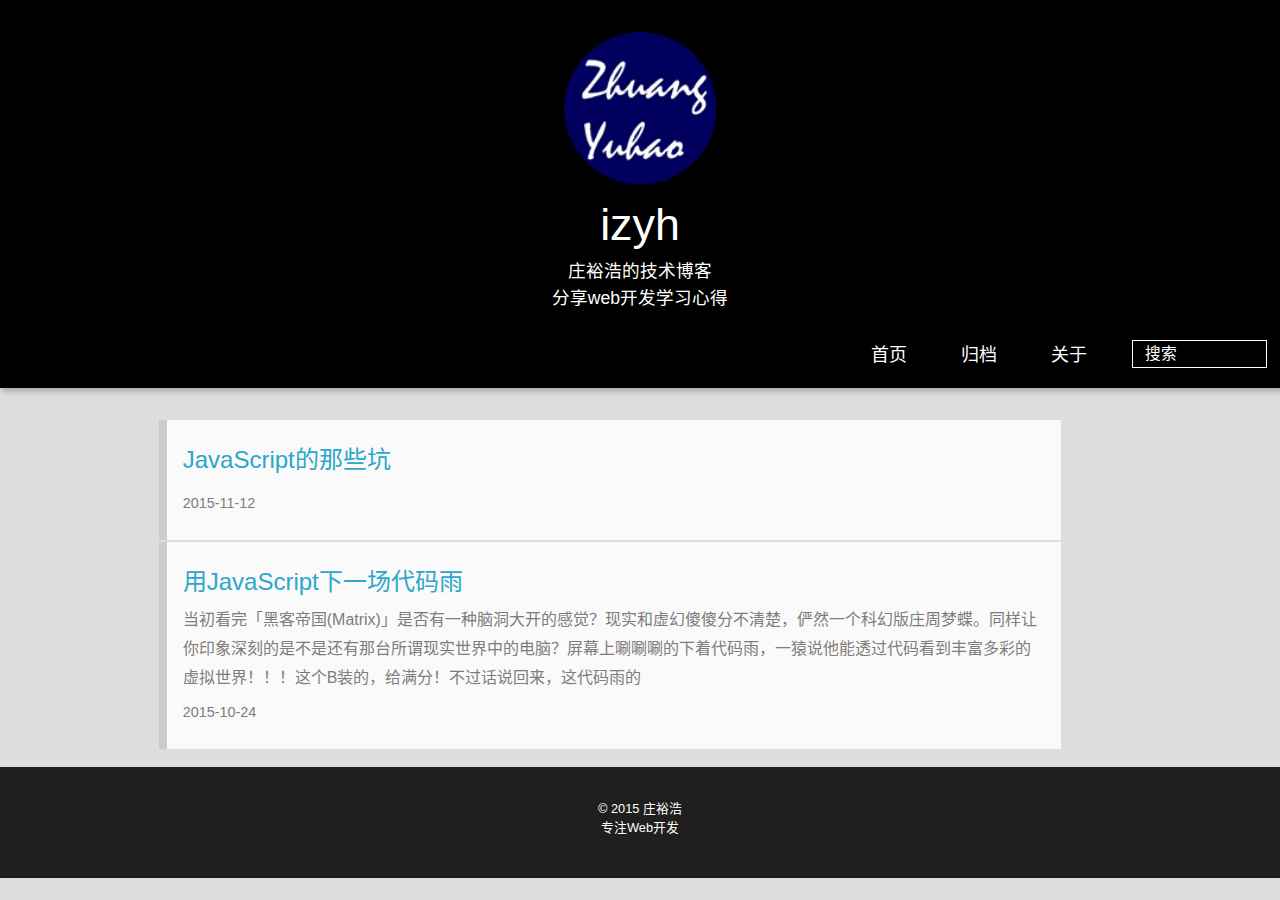
==== commit 010e620e: "Site updated: 2015-11-19 17:22:03" ====
--- a/index.html
+++ b/index.html
@@ -104,6 +104,26 @@
   
 <section class="post" itemscope itemprop="blogitem">
   
+    <a href="/2015/11/12/JavaScript的那些坑/" title="JavaScript的那些坑" itemprop="url">
+  
+    <h1 itemprop="name">JavaScript的那些坑</h1>
+    
+     
+           <p itemprop="description" ></p>
+        
+    
+    <time datetime="2015-11-12T02:07:35.000Z" itemprop="datePublished">2015-11-12</time>
+  </a>
+</section>
+
+
+
+
+
+
+  
+<section class="post" itemscope itemprop="blogitem">
+  
     <a href="/2015/10/24/用JavaScript下一场代码雨/" title="用JavaScript下一场代码雨" itemprop="url">
   
     <h1 itemprop="name">用JavaScript下一场代码雨</h1>
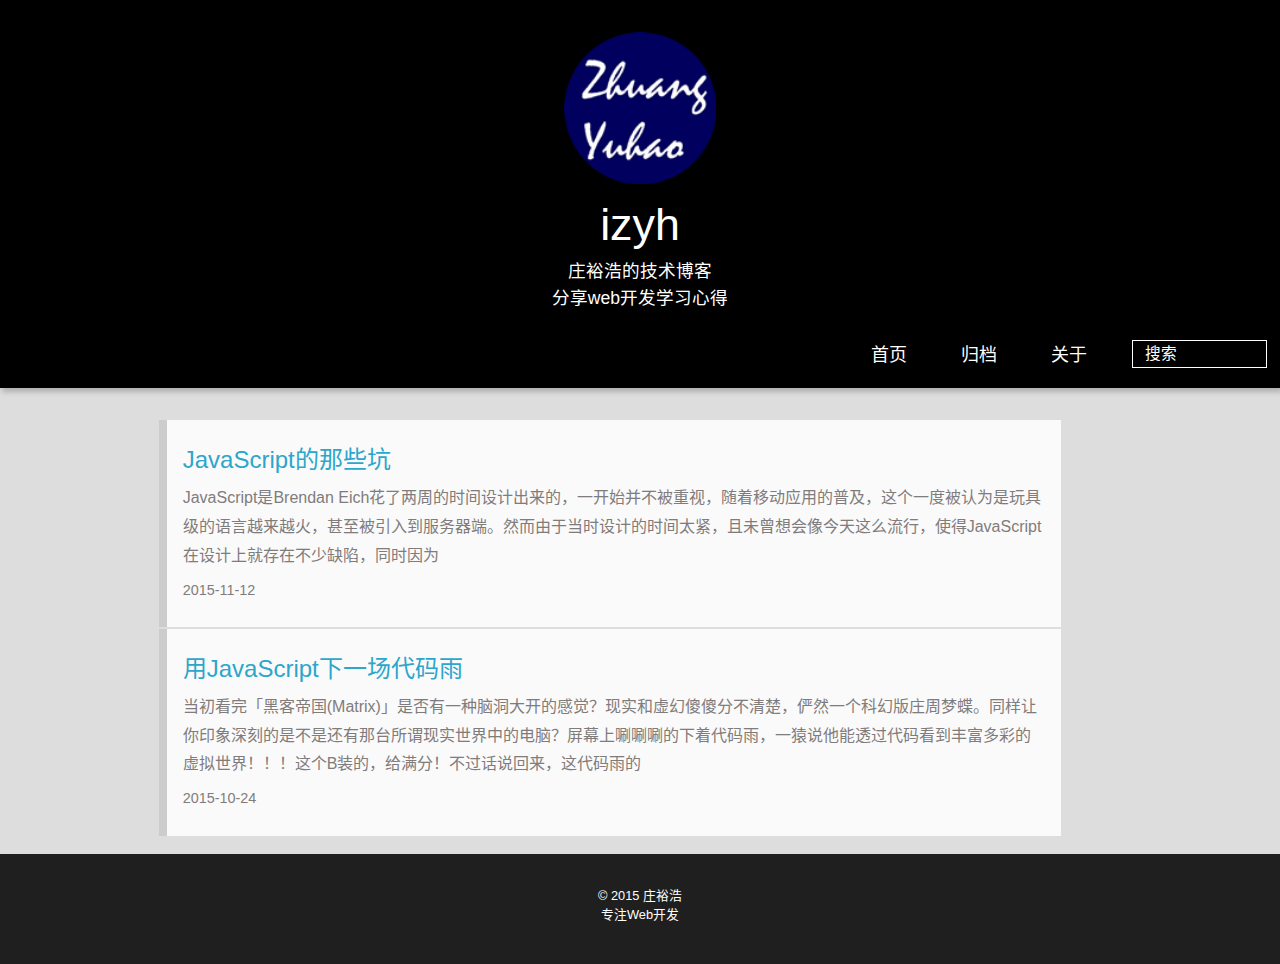
==== commit 2fbcbd9a: "Site updated: 2015-11-19 18:23:36" ====
--- a/index.html
+++ b/index.html
@@ -109,7 +109,7 @@
     <h1 itemprop="name">JavaScript的那些坑</h1>
     
      
-           <p itemprop="description" ></p>
+           <p itemprop="description" >JavaScript是Brendan Eich花了两周的时间设计出来的，一开始并不被重视，随着移动应用的普及，这个一度被认为是玩具级的语言越来越火，甚至被引入到服务器端。然而由于当时设计的时间太紧，且未曾想会像今天这么流行，使得JavaScript在设计上就存在不少缺陷，同时因为</p>
         
     
     <time datetime="2015-11-12T02:07:35.000Z" itemprop="datePublished">2015-11-12</time>
